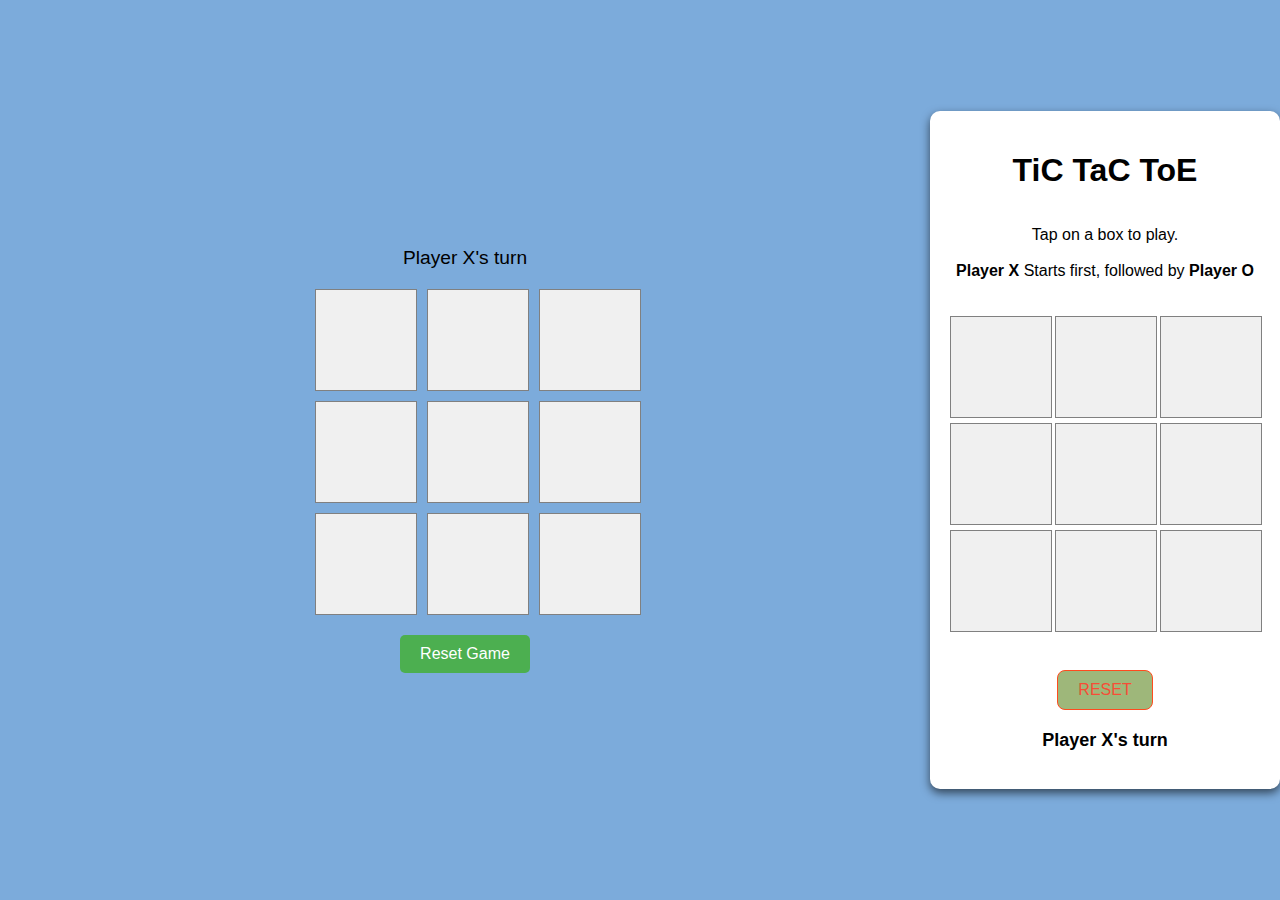
==== Learning-JS/Tic-Tac-Toe-Game/index.html @ 2c29189d "changed style" ====
<html>

    <head>
        <link rel="stylesheet" type="text/css" href="style.css"></link>
    </head>

    <body>

        <div class="game-container">
            <div class="game-status"></div>
            <div class="game-board">
                <div class="cell" data-cell-index="0"></div>
                <div class="cell" data-cell-index="1"></div>
                <div class="cell" data-cell-index="2"></div>
                <div class="cell" data-cell-index="3"></div>
                <div class="cell" data-cell-index="4"></div>
                <div class="cell" data-cell-index="5"></div>
                <div class="cell" data-cell-index="6"></div>
                <div class="cell" data-cell-index="7"></div>
                <div class="cell" data-cell-index="8"></div>
            </div>
            <button class="reset-button">Reset Game</button>
        </div>

        <div id="main">
            <h1>TiC TaC ToE</h1>

            <!--Game Instructions-->
            <p id="ins">
                Tap on a box to play.
                <br><br>
                <b>Player X</b> 
                Starts first, followed by
                <b>Player O</b>
            </p>
            
            <!--Game Board-->
            <div id="board" class="board">
            </div>
            <br>

            <!--After game is over-->
            <button id="reset" class="reset">RESET</button>
            <p id="message" class="message"></p>

        </div>
        <script src="app.js"></script>
    </body>
</html>
---- Learning-JS/Tic-Tac-Toe-Game/style.css ----
body {
    font-family: Arial, Helvetica, sans-serif;
    margin: 0;
    padding: 0;
    display: flex;
    justify-content: center;
    align-items: center;
    height: 100vh;
    background-color: #7cabdb;
}

.game-container {
    text-align: center;
    max-width: 300px;
    margin: 0 auto;
}

.game-board {
    display: grid;
    grid-template-columns: repeat(3, 1fr);
    gap: 10px;
    margin: 20px 0;
}

.cell {
    background: #f0f0f0;
    aspect-ratio: 1;
    display: flex;
    align-items: center;
    justify-content: center;
    font-size: 2em;
    cursor: pointer;
    transition: background-color 0.3s;
}

.cell:hover {
    background: #e0e0e0;
}

.cell.x {
    color: #2196F3;
}

.cell.o {
    color: #F44336;
}

.game-status {
    font-size: 1.2em;
    margin: 20px 0;
}

.reset-button {
    padding: 10px 20px;
    font-size: 1em;
    cursor: pointer;
    background: #4CAF50;
    color: white;
    border: none;
    border-radius: 5px;
    transition: background-color 0.3s;
}

.reset-button:hover {
    background: #45a049;
}

#main {
    text-align: center;
    display: flex;
    flex-direction: column;
    justify-content: center;
    align-items: center;
    padding: 20px;
    box-shadow: 0 4px 10px rgba(0, 0, 0, 0.6);
    border-radius: 10px;
    background-color: #ffffff;
}

.board {
    display: grid;
    grid-template-columns: repeat(3, 100px);
    grid-gap: 5px;
    margin-top: 20px;
}

.cell {
    width: 100px;
    height: 100px;
    border: 1px solid grey;
    display: flex;
    align-items: center;
    justify-content: center;
    font-size: 24px;
    cursor: pointer;
}

.cell.taken {
    pointer-events: none;
}

.message {
    margin-top: 20px;
    font-size: 18px;
    font-weight: bold;
}

.reset {
    margin-top: 20px;
    padding: 10px 20px;
    font-size: 16px;
    cursor: pointer;
    background-color: rgb(158, 183, 122);
    border: 1px solid rgb(255, 75, 30);
    color: rgb(247, 77, 54);
    border-radius: 8px;
}
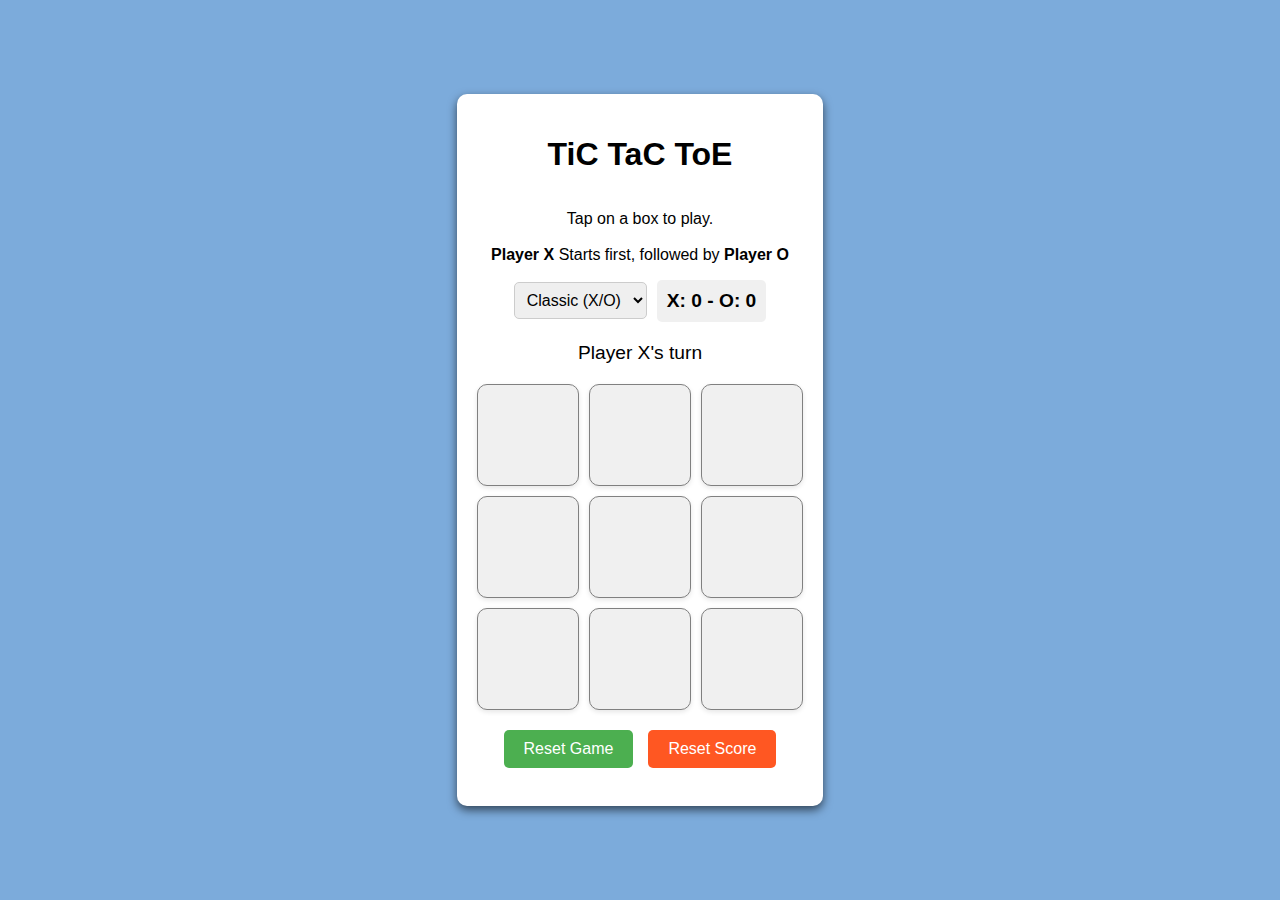
==== commit 81b93995: "added theme and score feature" ====
--- a/Learning-JS/Tic-Tac-Toe-Game/index.html
+++ b/Learning-JS/Tic-Tac-Toe-Game/index.html
@@ -1,28 +1,12 @@
 <html>
-
     <head>
         <link rel="stylesheet" type="text/css" href="style.css"></link>
     </head>
 
     <body>
 
-        <div class="game-container">
-            <div class="game-status"></div>
-            <div class="game-board">
-                <div class="cell" data-cell-index="0"></div>
-                <div class="cell" data-cell-index="1"></div>
-                <div class="cell" data-cell-index="2"></div>
-                <div class="cell" data-cell-index="3"></div>
-                <div class="cell" data-cell-index="4"></div>
-                <div class="cell" data-cell-index="5"></div>
-                <div class="cell" data-cell-index="6"></div>
-                <div class="cell" data-cell-index="7"></div>
-                <div class="cell" data-cell-index="8"></div>
-            </div>
-            <button class="reset-button">Reset Game</button>
-        </div>
+        <div id="main">
 
-        <div id="main">
             <h1>TiC TaC ToE</h1>
 
             <!--Game Instructions-->
@@ -34,14 +18,41 @@
                 <b>Player O</b>
             </p>
             
+            <!--Options and score-->
+            <div class="game-header">
+                <select id="theme-selector">
+                    <option value="classic">Classic (X/O)</option>
+                    <option value="emoji">Animals</option>
+                    <option value="shapes">Shapes</option>
+                </select>
+
+                <div class="score-display"></div>
+            </div>
+
+            
             <!--Game Board-->
-            <div id="board" class="board">
+            <div class="game-container">
+                <div class="game-status"></div>
+                <div class="game-board">
+                    <div class="cell" data-cell-index="0"></div>
+                    <div class="cell" data-cell-index="1"></div>
+                    <div class="cell" data-cell-index="2"></div>
+                    <div class="cell" data-cell-index="3"></div>
+                    <div class="cell" data-cell-index="4"></div>
+                    <div class="cell" data-cell-index="5"></div>
+                    <div class="cell" data-cell-index="6"></div>
+                    <div class="cell" data-cell-index="7"></div>
+                    <div class="cell" data-cell-index="8"></div>
+                </div>
+                
+                <!--Controls-->
+                <div class="controls">
+                    <button class="reset-button">Reset Game</button>
+                    <button class="reset-score">Reset Score</button>
+                </div>
             </div>
+    
             <br>
-
-            <!--After game is over-->
-            <button id="reset" class="reset">RESET</button>
-            <p id="message" class="message"></p>
 
         </div>
         <script src="app.js"></script>
--- a/Learning-JS/Tic-Tac-Toe-Game/style.css
+++ b/Learning-JS/Tic-Tac-Toe-Game/style.css
@@ -9,9 +9,45 @@
     background-color: #7cabdb;
 }
 
+#main {
+    text-align: center;
+    display: flex;
+    flex-direction: column;
+    justify-content: center;
+    align-items: center;
+    padding: 20px;
+    box-shadow: 0 4px 10px rgba(0, 0, 0, 0.6);
+    border-radius: 10px;
+    background-color: #ffffff;
+}
+
+/* Header part of game */
+
+.game-header {
+    display: flex;
+    justify-content: space-between;
+    align-items: center;
+    gap: 10px;
+}
+
+#theme-selector {
+    padding: 8px;
+    border-radius: 5px;
+    border: 1px solid #ccc;
+    font-size: 1em;
+}
+
+.score-display {
+    font-size: 1.2em;
+    font-weight: bold;
+    padding: 10px;
+    background: #f0f0f0;
+    border-radius: 5px;
+}
+
+/* Board  */
 .game-container {
     text-align: center;
-    max-width: 300px;
     margin: 0 auto;
 }
 
@@ -23,17 +59,24 @@
 }
 
 .cell {
-    background: #f0f0f0;
-    aspect-ratio: 1;
+    width: 100px;
+    height: 100px;
+    border: 1px solid grey;
+    border-radius: 10px;
+    box-shadow: 0 2px 5px rgba(0, 0, 0, 0.1);
     display: flex;
     align-items: center;
     justify-content: center;
-    font-size: 2em;
     cursor: pointer;
+    background: #f0f0f0;
+    aspect-ratio: 1;
+    font-size: 2.5em;
     transition: background-color 0.3s;
 }
 
 .cell:hover {
+    transform: scale(1.05);
+    transition: transform 0.2s;
     background: #e0e0e0;
 }
 
@@ -45,9 +88,37 @@
     color: #F44336;
 }
 
-.game-status {
-    font-size: 1.2em;
-    margin: 20px 0;
+/* Cell related styling and animations */
+.cell-animated {
+    animation: pop 0.3s ease-in-out;
+}
+
+@keyframes pop {
+    0% {transform: scale(0.8);}
+    50% {transform: scale(1.2);}
+    100% {transform: scale(1);}
+}
+
+/* For the winner cells */
+.winner {
+    background: #4CAF50;
+    color: white !important;
+    animation: winner-pulse 1s infinite;
+}
+
+@keyframes winner-pulse {
+    0% {opacity: 0.8;}
+    50% {opacity: 1;}
+    100% {opacity: 0.8;}
+}
+
+/* Reset buttons */
+
+.controls {
+    display: flex;
+    gap: 15px;
+    justify-content: center;
+    margin-top: 20px;
 }
 
 .reset-button {
@@ -65,53 +136,51 @@
     background: #45a049;
 }
 
-#main {
-    text-align: center;
-    display: flex;
-    flex-direction: column;
-    justify-content: center;
-    align-items: center;
-    padding: 20px;
-    box-shadow: 0 4px 10px rgba(0, 0, 0, 0.6);
-    border-radius: 10px;
-    background-color: #ffffff;
+.reset-score {
+    padding: 10px 20px;
+    font-size: 1em;
+    cursor: pointer;
+    background: #FF5722;
+    color: white;
+    border: none;
+    border-radius: 5px;
+    transition: background-color 0.3s;
+}
+.reset-score:hover {
+    background: #F4511E;
 }
 
-.board {
-    display: grid;
-    grid-template-columns: repeat(3, 100px);
-    grid-gap: 5px;
-    margin-top: 20px;
+.score-reset-animation {
+    animation: scoreReset 0.5s ease;
 }
 
-.cell {
-    width: 100px;
-    height: 100px;
-    border: 1px solid grey;
-    display: flex;
-    align-items: center;
-    justify-content: center;
-    font-size: 24px;
-    cursor: pointer;
+@keyframes scoreReset {
+    0% {
+        transform: scale(1);
+    }
+    50% {
+        transform: scale(1.1);
+        background-color: #FF5722;
+    }
+    100% {
+        transform: scale(1);
+    }
 }
 
-.cell.taken {
-    pointer-events: none;
+.game-status {
+    font-size: 1.2em;
+    margin: 20px 0;
 }
 
-.message {
-    margin-top: 20px;
-    font-size: 18px;
-    font-weight: bold;
-}
-
-.reset {
-    margin-top: 20px;
-    padding: 10px 20px;
-    font-size: 16px;
-    cursor: pointer;
-    background-color: rgb(158, 183, 122);
-    border: 1px solid rgb(255, 75, 30);
-    color: rgb(247, 77, 54);
-    border-radius: 8px;
+/* Dark mode support */
+@media (prefers-color-scheme: dark) {
+    body {
+        background: #222;
+    }
+    .cell {
+        background: #333;
+    }
+    .cell:hover {
+        background: #444;
+    }
 }